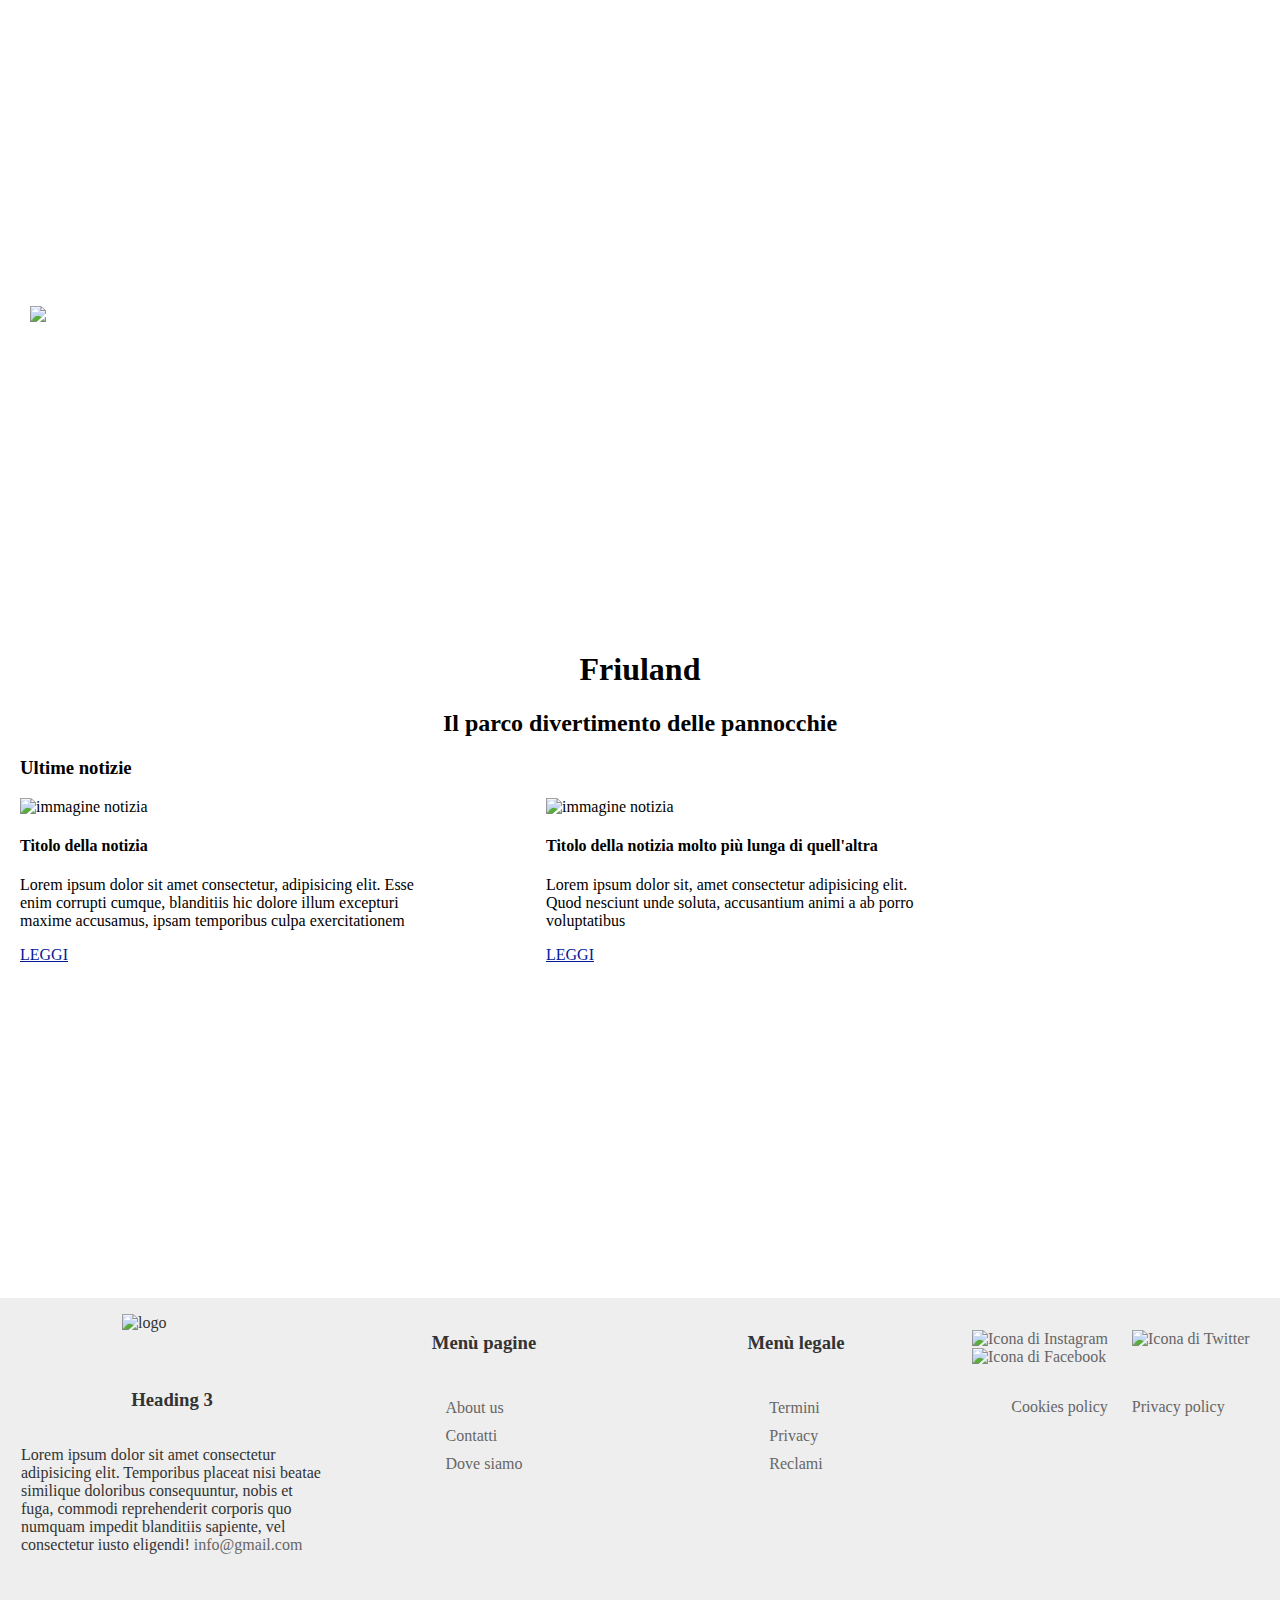
==== index.html @ d3e1cfe0 "change section article" ====
<!DOCTYPE html>
<html lang="it">
    <head>
        <title>Prima Pagina</title>
        <link rel="stylesheet" href="style.css">
    </head>
    <body>
        <header>
            <div class="top-menu">
                <div id="logo">
                    <img src="logo.png" alt="logo" width="200px" height="113px">
                </div>

                <div id="menu">
                    <nav>
                        <ul>
                            <li>
                                <a href="/">Home</a>
                            </li>
                            <li>
                                <a href="/Order online">Order online</a>
                            </li>
                            <li>
                                <a href="/about">About</a>
                            </li>
                            <li>
                                <a href="/news">News</a>
                            </li>
                            <li>
                                <a href="/contact us">contact us</a>
                            </li>
                        </ul>
                    </nav>
               </div>   
        </header>
        <main>
            <h1>Friuland</h1>
            <h2>Il parco divertimento delle pannocchie</h2>
    
            <section class="articles">
                <h3>Ultime notizie</h3>
    
                <div class="articles__wrapper">
                    <article>
                        <picture>
                            <img alt="immagine notizia" src="/gardaland_001.jpg" width="400px" height="294px"/>
                        </picture>
    
                        <h4>Titolo della notizia</h4>
    
                        <p>Lorem ipsum dolor sit amet consectetur, adipisicing elit. 
                            Esse enim corrupti cumque, blanditiis hic dolore illum 
                            excepturi maxime accusamus, ipsam temporibus culpa exercitationem
                        </p>
    
                        <a href="/news/articolo_1.html" title="Titolo della notizia">LEGGI</a>
                    </article>                
                    
                    <article id="right-article">
                        <picture>
                            <img alt="immagine notizia" src="/gardaland_001.jpg" width="400px" height="294px"/>
                        </picture>
    
                        <h4>Titolo della notizia molto più lunga di quell'altra</h4>
    
                        <p>Lorem ipsum dolor sit, amet consectetur adipisicing elit.<br />
                            Quod nesciunt unde soluta, accusantium animi a ab porro voluptatibus </p>
    
                        <a href="/news/articolo_2.html" title="Titolo della notizia molto più lunga di quell'altra">LEGGI</a>
                    </article>
                </div>
            </section>
        </main>
        <footer>
            <div class="left">
                <img src="logo.png" alt="logo" width="100px" height="57px">
                <h3>Heading 3</h3>
                <p>Lorem ipsum dolor sit amet consectetur adipisicing elit. Temporibus placeat nisi beatae similique doloribus consequuntur, nobis et fuga, commodi reprehenderit corporis quo numquam impedit blanditiis sapiente, vel consectetur iusto eligendi!
                    <a href="mailto:info@gmail.com">info@gmail.com</a>
                </p>
            </div>
            <div class="middle-left">
                <h3>Menù pagine</h3>
                <ul>
                    <li><a href="/about_us.html">About us</a></li>
                    <li><a href="/contatti.html">Contatti</a></li>
                    <li><a href="/dove_siamo.html">Dove siamo</a></li>
                </ul>
            </div>
            <div class="middle-right">
                <h3>Menù legale</h3>
                <ul>
                    <li><a href="/termini.html">Termini</a></li>
                    <li><a href="/privacy.html">Privacy</a></li>
                    <li><a href="/reclami.html">Reclami</a></li>
                </ul>
            </div>
            <div class="right">
                <ul>
                    <li><a target="_blank" href="https://instagram.com" aria-label="Friuland su instagram"><img src="insta.jpg" alt="Icona di Instagram" width="50px" height="50px"></a></li>
                    <li><a target="_blank" href="https://twitter.com" aria-label="Friuland su twitter"><img src="twitter.png"  alt="Icona di Twitter" width="50px" height="50px"></a></li>
                    <li><a target="_blank" href="https://facebook.com" aria-label="Friuland su facebook"><img src="facebook.png"  alt="Icona di Facebook" width="50px" height="50px"></a></li>
                </ul>
                <img src="finanziamenti.png" alt="" width="200">
                <ul>
                    <li><a href="/cookie-policy.html">Cookies policy</a></li>
                    <li><a href="/privacy-policy.html">Privacy policy</a></li>
                </ul>
            </div>
        </footer>
</body>
    
</html>
---- style.css ----
a {
    color: #031997
}
header {
    color: #fff;
    height: 70vh;
    display: flex;
    align-items: center;
    justify-content: center;
    background-position: center bottom;
    
    background-image: url(immagine.jpg);
    background-repeat: no-repeat;
    background-size: cover;
}
#menu ul {
    list-style: none;
    margin: 0;
    padding: 0;
}
#menu li {
    display: inline;
    padding: 4px 8px;
    font-size: 22px;
    text-transform: uppercase;
    margin-left: 15px;
}
#menu a {
    color: #fff;
    text-decoration: none;
    transition: color 1s;
}
#menu a:hover {
    color: blue;
    text-decoration: underline;
}
.top-menu {
    list-style: none;
    margin: 0;
    padding: 0;
    display: flex;
    flex-direction: row;
    justify-content: space-between;
    width: 100%;
    padding: 0 30px;
    align-items: center;
}
body {
    margin: 0;
    /* background-image: url(immagine.jpg);
    background-repeat: no-repeat;
    background-size: cover; */
}

@media (min-width:768px) {
    #menu li{
        display: inline;
    }
    header{
        height: 70vh;
    }
}

footer{
    height: 30vh;
    
    display: flex;
    color: #333;
    background-color: #eee;
    padding: 1rem;  
}
footer a{
    color: #666;
    text-decoration: none;
}
.left{
    
    height: 100%;
    width: 25%;
    display: flex;
    align-items: center;
    flex-direction: column;
}
.left p{
    margin-left: 5px;
}
.middle-left{
    
    height: 100%;
    width: 25%;
    display: flex;
    flex-direction: column;
    align-items: center;
}
.middle-left ul{
    padding: 0px;
    margin-bottom: 0px;
}
.middle-left li {
    list-style: none;
    margin-top:  10px;
    
}

.middle-right{
    
    height: 100%;
    width: 25%;
    display: flex;
    flex-direction: column;
    align-items: center;
}
.middle-right ul{
    padding: 0px;
    margin-bottom: 0px;
}
.middle-right li {
    list-style: none;
    margin-top:  10px;
    
}

.right{
    
    height: 100%;
    width: 25%;
    display: flex;
    flex-direction: column;
    align-items: center;
}

.right li{
    list-style: none;
    display: inline;
    margin-left: 20px;
    
}
.right ul{
    padding-left: 0px;
}
main h1,h2{
    text-align: center;
}
.articles{
    margin-left: 20px;
}

.articles__wrapper{
    display: flex;
    width: 100%;
    
}
.articles article{
    /* width: 100%; */
   width: 400px;
   height: 500px;
    
}

.articles img {
    width: 400px;
    max-width: 100%;
    height: auto;
}
#right-article{
    margin-left: 10%;
}
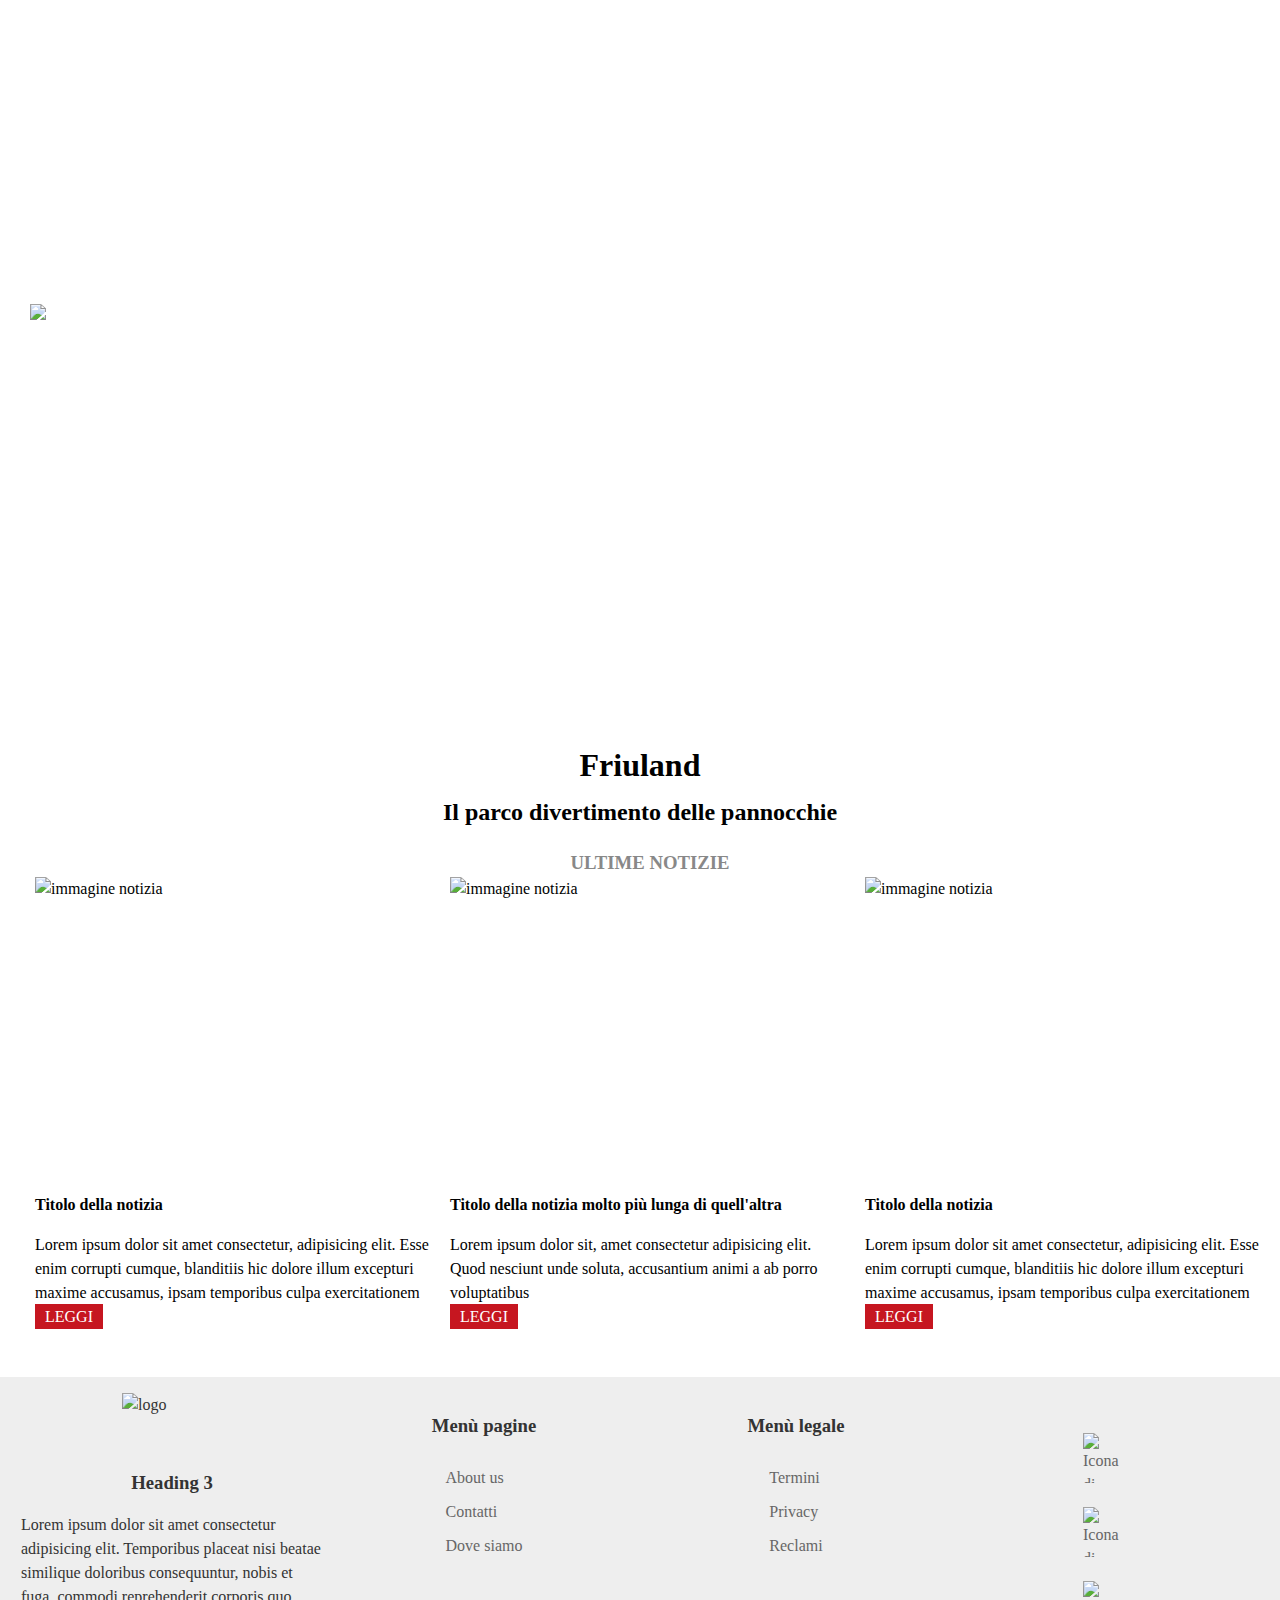
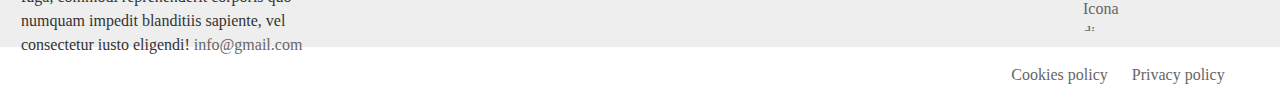
==== commit 44be097f: "aggiunto stile form" ====
--- a/index.html
+++ b/index.html
@@ -4,7 +4,7 @@
         <title>Prima Pagina</title>
         <link rel="stylesheet" href="style.css">
     </head>
-    <body>
+    <body class="homepage">
         <header>
             <div class="top-menu">
                 <div id="logo">
@@ -18,7 +18,7 @@
                                 <a href="/">Home</a>
                             </li>
                             <li>
-                                <a href="/Order online">Order online</a>
+                                <a href="/prenota.html">Prenota</a>
                             </li>
                             <li>
                                 <a href="/about">About</a>
@@ -68,6 +68,20 @@
     
                         <a href="/news/articolo_2.html" title="Titolo della notizia molto più lunga di quell'altra">LEGGI</a>
                     </article>
+                    <article>
+                        <picture>
+                            <img alt="immagine notizia" src="/gardaland_001.jpg" width="400px" height="294px"/>
+                        </picture>
+    
+                        <h4>Titolo della notizia</h4>
+    
+                        <p>Lorem ipsum dolor sit amet consectetur, adipisicing elit. 
+                            Esse enim corrupti cumque, blanditiis hic dolore illum 
+                            excepturi maxime accusamus, ipsam temporibus culpa exercitationem
+                        </p>
+    
+                        <a href="/news/articolo_3.html" title="Titolo della notizia">LEGGI</a>
+                    </article> 
                 </div>
             </section>
         </main>
@@ -97,11 +111,11 @@
             </div>
             <div class="right">
                 <ul>
-                    <li><a target="_blank" href="https://instagram.com" aria-label="Friuland su instagram"><img src="insta.jpg" alt="Icona di Instagram" width="50px" height="50px"></a></li>
+                    <li><a target="_blank" href="https://instagram.com" aria-label="Friuland su instagram"><img src="insta.png" alt="Icona di Instagram" width="50px" height="50px"></a></li>
                     <li><a target="_blank" href="https://twitter.com" aria-label="Friuland su twitter"><img src="twitter.png"  alt="Icona di Twitter" width="50px" height="50px"></a></li>
                     <li><a target="_blank" href="https://facebook.com" aria-label="Friuland su facebook"><img src="facebook.png"  alt="Icona di Facebook" width="50px" height="50px"></a></li>
                 </ul>
-                <img src="finanziamenti.png" alt="" width="200">
+                <img src="finanaziamento.png" alt="" width="200">
                 <ul>
                     <li><a href="/cookie-policy.html">Cookies policy</a></li>
                     <li><a href="/privacy-policy.html">Privacy policy</a></li>
--- a/style.css
+++ b/style.css
@@ -1,3 +1,77 @@
+/* Box sizing rules */
+*,
+*::before,
+*::after {
+  box-sizing: border-box;
+}
+
+/* Remove default margin */
+body,
+h1,
+h2,
+h3,
+h4,
+p,
+figure,
+blockquote,
+dl,
+dd {
+  margin-block-end: 0;
+}
+
+/* Remove list styles on ul, ol elements with a list role, which suggests default styling will be removed */
+ul[role='list'],
+ol[role='list'] {
+  list-style: none;
+}
+
+/* Set core root defaults */
+html:focus-within {
+  scroll-behavior: smooth;
+}
+
+/* Set core body defaults */
+body {
+  min-height: 100vh;
+  text-rendering: optimizeSpeed;
+  line-height: 1.5;
+}
+
+/* A elements that don't have a class get default styles */
+a:not([class]) {
+  text-decoration-skip-ink: auto;
+}
+
+/* Make images easier to work with */
+img,
+picture {
+  max-width: 100%;
+  display: block;
+}
+
+/* Inherit fonts for inputs and buttons */
+input,
+button,
+textarea,
+select {
+  font: inherit;
+}
+
+/* Remove all animations, transitions and smooth scroll for people that prefer not to see them */
+@media (prefers-reduced-motion: reduce) {
+  html:focus-within {
+   scroll-behavior: auto;
+  }
+  
+  *,
+  *::before,
+  *::after {
+    animation-duration: 0.01ms !important;
+    animation-iteration-count: 1 !important;
+    transition-duration: 0.01ms !important;
+    scroll-behavior: auto !important;
+  }
+}
 a {
     color: #031997
 }
@@ -161,7 +235,90 @@
     width: 400px;
     max-width: 100%;
     height: auto;
-}
-#right-article{
+    object-fit: cover;
+}
+/* #right-article{
     margin-left: 10%;
-}
+} */
+
+.articles a {
+    text-decoration: none;
+    background-color: #c61620;
+    color: #fff;
+    padding: 4px 10px;
+}
+
+.articles a:hover {
+    background-color: #ff6666;
+}
+
+.articles__wrapper {
+    justify-content: space-evenly;
+}
+
+.articles h3 {
+    text-align: center;
+    text-transform: uppercase;
+    color: #888;
+}
+
+h1 {
+    margin-bottom: 5px;
+}
+
+h2 {
+    margin-top: 5px;
+    margin-bottom: 10px;
+}
+
+@media (min-width: 768px) {
+    #menu li {
+        display: inline;
+    }
+
+    header {
+        height: 80px;        
+    }
+
+    .homepage header {
+        height: 80vh;
+    }
+}
+
+.page main{
+    width: 900px;
+    margin: 0 auto;
+}
+
+.form-wrapper label{
+    width: 50%;
+    display: inline-block;
+}
+
+.form-wrapper div{
+    display: flex;
+    flex-wrap: nowrap;
+    justify-content: space-between;
+    margin-bottom: 1rem;
+}
+
+.form-wrapper{
+    width: 500px;
+    margin: 2rem auto;
+    
+}
+
+.form-wrapper input ,
+.form-wrapper select{
+    width: 50%;
+    padding: 4px;
+
+}
+
+.form-wrapper .align-column{
+   flex-direction: column;
+}
+
+.form-wrapper input[type="submit"]{
+    margin-left: 50%;
+}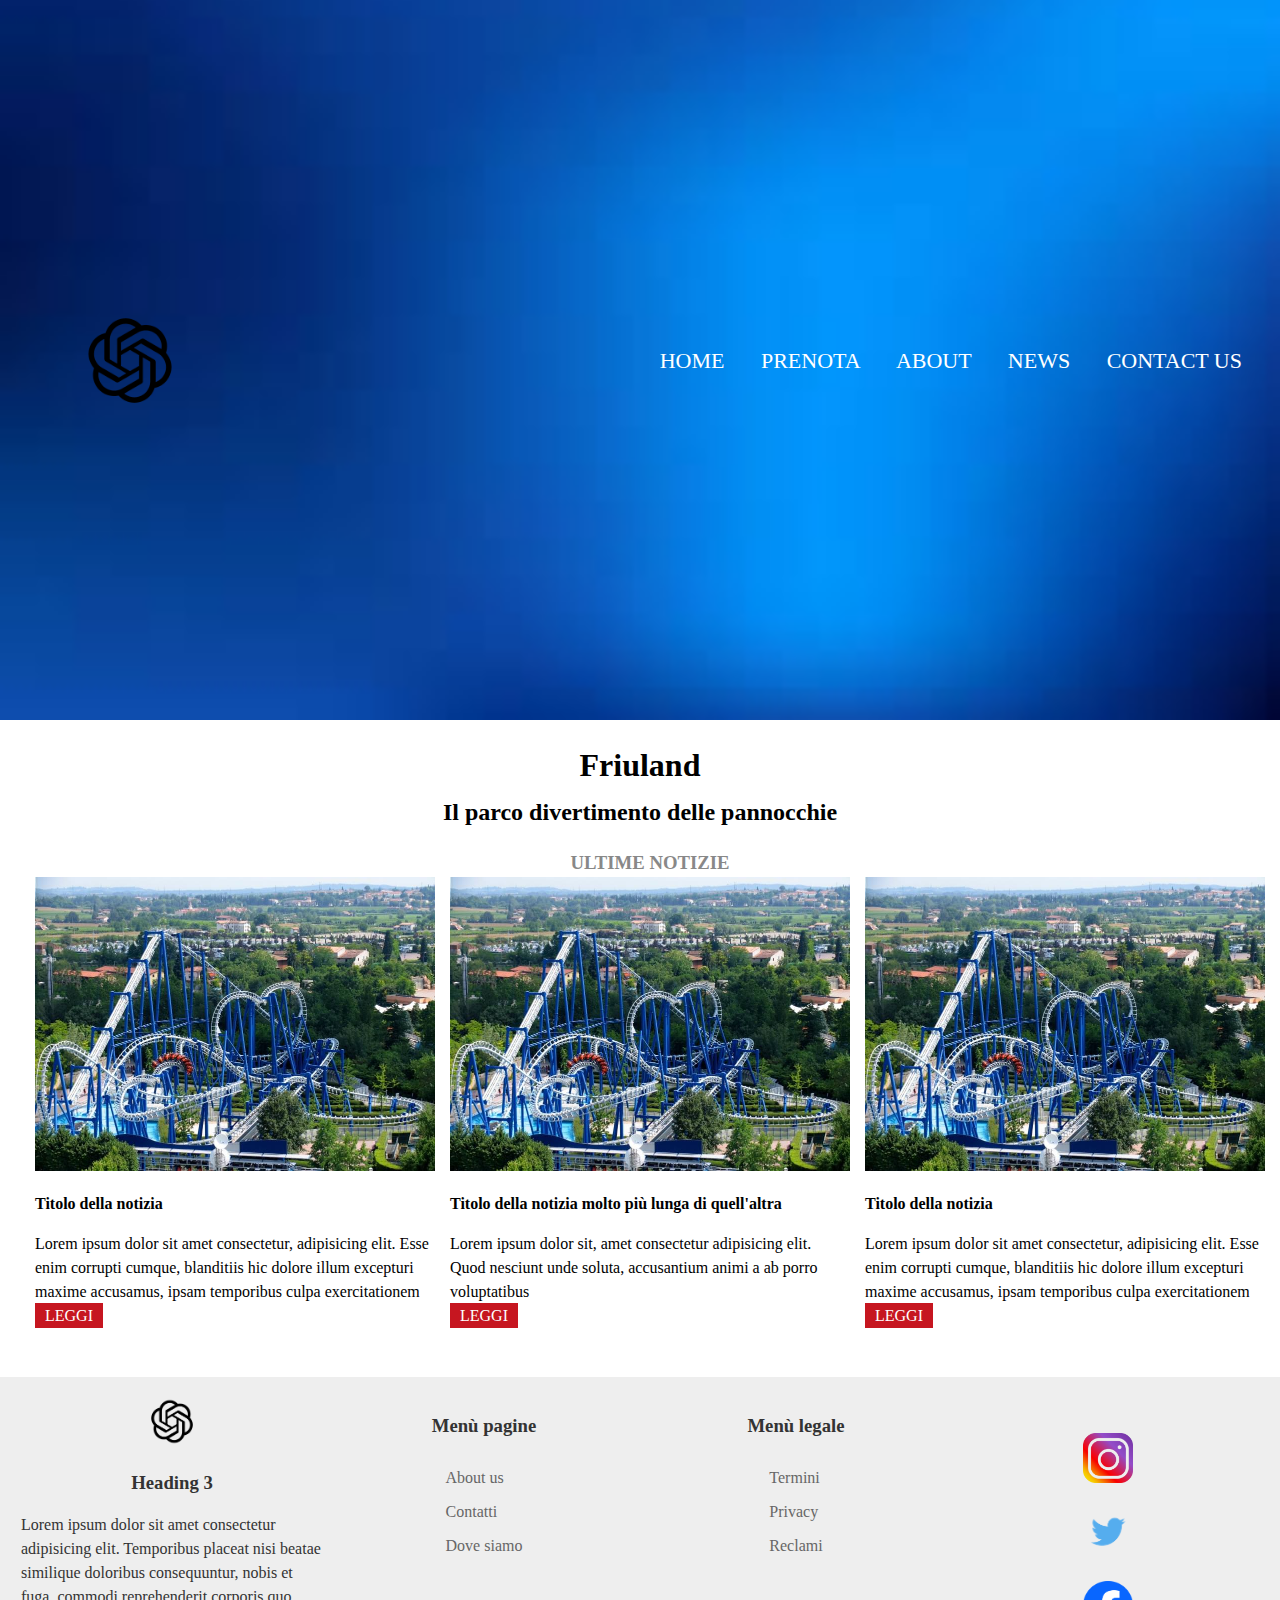
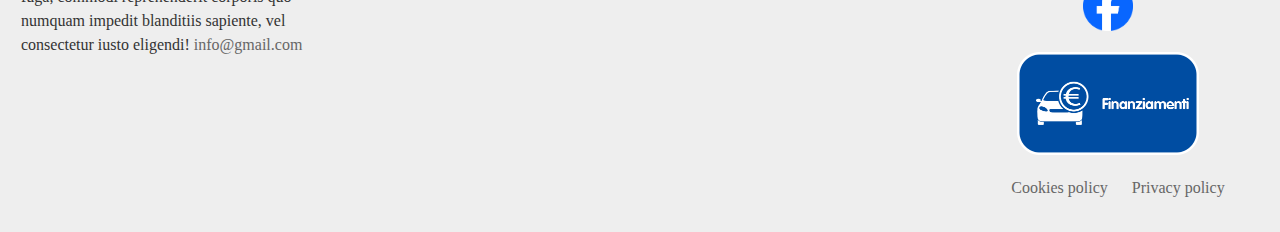
==== commit e3856f87: "change path" ====
--- a/index.html
+++ b/index.html
@@ -2,13 +2,13 @@
 <html lang="it">
     <head>
         <title>Prima Pagina</title>
-        <link rel="stylesheet" href="style.css">
+        <link rel="stylesheet" href="/template/styles/style.css">
     </head>
     <body class="homepage">
         <header>
             <div class="top-menu">
                 <div id="logo">
-                    <img src="logo.png" alt="logo" width="200px" height="113px">
+                    <img src="/template/images/logo.png" alt="logo" width="200px" height="113px">
                 </div>
 
                 <div id="menu">
@@ -43,7 +43,7 @@
                 <div class="articles__wrapper">
                     <article>
                         <picture>
-                            <img alt="immagine notizia" src="/gardaland_001.jpg" width="400px" height="294px"/>
+                            <img alt="immagine notizia" src="/media/gardaland_001.jpg" width="400px" height="294px"/>
                         </picture>
     
                         <h4>Titolo della notizia</h4>
@@ -58,7 +58,7 @@
                     
                     <article id="right-article">
                         <picture>
-                            <img alt="immagine notizia" src="/gardaland_001.jpg" width="400px" height="294px"/>
+                            <img alt="immagine notizia" src="/media/gardaland_001.jpg" width="400px" height="294px"/>
                         </picture>
     
                         <h4>Titolo della notizia molto più lunga di quell'altra</h4>
@@ -70,7 +70,7 @@
                     </article>
                     <article>
                         <picture>
-                            <img alt="immagine notizia" src="/gardaland_001.jpg" width="400px" height="294px"/>
+                            <img alt="immagine notizia" src="/media/gardaland_001.jpg" width="400px" height="294px"/>
                         </picture>
     
                         <h4>Titolo della notizia</h4>
@@ -87,7 +87,7 @@
         </main>
         <footer>
             <div class="left">
-                <img src="logo.png" alt="logo" width="100px" height="57px">
+                <img src="/template/images/logo.png" alt="logo" width="100px" height="57px">
                 <h3>Heading 3</h3>
                 <p>Lorem ipsum dolor sit amet consectetur adipisicing elit. Temporibus placeat nisi beatae similique doloribus consequuntur, nobis et fuga, commodi reprehenderit corporis quo numquam impedit blanditiis sapiente, vel consectetur iusto eligendi!
                     <a href="mailto:info@gmail.com">info@gmail.com</a>
@@ -111,11 +111,11 @@
             </div>
             <div class="right">
                 <ul>
-                    <li><a target="_blank" href="https://instagram.com" aria-label="Friuland su instagram"><img src="insta.png" alt="Icona di Instagram" width="50px" height="50px"></a></li>
-                    <li><a target="_blank" href="https://twitter.com" aria-label="Friuland su twitter"><img src="twitter.png"  alt="Icona di Twitter" width="50px" height="50px"></a></li>
-                    <li><a target="_blank" href="https://facebook.com" aria-label="Friuland su facebook"><img src="facebook.png"  alt="Icona di Facebook" width="50px" height="50px"></a></li>
+                    <li><a target="_blank" href="https://instagram.com" aria-label="Friuland su instagram"><img src="/template/images/insta.png" alt="Icona di Instagram" width="50px" height="50px"></a></li>
+                    <li><a target="_blank" href="https://twitter.com" aria-label="Friuland su twitter"><img src="/template/images/twitter.png"  alt="Icona di Twitter" width="50px" height="50px"></a></li>
+                    <li><a target="_blank" href="https://facebook.com" aria-label="Friuland su facebook"><img src="/template/images/facebook.png"  alt="Icona di Facebook" width="50px" height="50px"></a></li>
                 </ul>
-                <img src="finanaziamento.png" alt="" width="200">
+                <img src="/template/images/finanaziamento.png" alt="" width="200">
                 <ul>
                     <li><a href="/cookie-policy.html">Cookies policy</a></li>
                     <li><a href="/privacy-policy.html">Privacy policy</a></li>
--- a/template/styles/style.css
+++ b/template/styles/style.css
@@ -0,0 +1,327 @@
+/* Box sizing rules */
+*,
+*::before,
+*::after {
+  box-sizing: border-box;
+}
+
+/* Remove default margin */
+body,
+h1,
+h2,
+h3,
+h4,
+p,
+figure,
+blockquote,
+dl,
+dd {
+  margin-block-end: 0;
+}
+
+/* Remove list styles on ul, ol elements with a list role, which suggests default styling will be removed */
+ul[role='list'],
+ol[role='list'] {
+  list-style: none;
+}
+
+/* Set core root defaults */
+html:focus-within {
+  scroll-behavior: smooth;
+}
+
+/* Set core body defaults */
+body {
+  min-height: 100vh;
+  text-rendering: optimizeSpeed;
+  line-height: 1.5;
+}
+
+/* A elements that don't have a class get default styles */
+a:not([class]) {
+  text-decoration-skip-ink: auto;
+}
+
+/* Make images easier to work with */
+img,
+picture {
+  max-width: 100%;
+  display: block;
+}
+
+/* Inherit fonts for inputs and buttons */
+input,
+button,
+textarea,
+select {
+  font: inherit;
+}
+
+/* Remove all animations, transitions and smooth scroll for people that prefer not to see them */
+@media (prefers-reduced-motion: reduce) {
+  html:focus-within {
+   scroll-behavior: auto;
+  }
+  
+  *,
+  *::before,
+  *::after {
+    animation-duration: 0.01ms !important;
+    animation-iteration-count: 1 !important;
+    transition-duration: 0.01ms !important;
+    scroll-behavior: auto !important;
+  }
+}
+a {
+    color: #031997
+}
+header {
+    color: #fff;
+    height: 70vh;
+    display: flex;
+    align-items: center;
+    justify-content: center;
+    background-position: center bottom;
+    
+    background-image: url(/template/images/immagine.jpg);
+    background-repeat: no-repeat;
+    background-size: cover;
+}
+#menu ul {
+    list-style: none;
+    margin: 0;
+    padding: 0;
+}
+#menu li {
+    display: inline;
+    padding: 4px 8px;
+    font-size: 22px;
+    text-transform: uppercase;
+    margin-left: 15px;
+}
+#menu a {
+    color: #fff;
+    text-decoration: none;
+    transition: color 1s;
+}
+#menu a:hover {
+    color: blue;
+    text-decoration: underline;
+}
+#menu{
+    display: flex;
+    align-items: center;
+}
+.top-menu {
+    list-style: none;
+    margin: 0;
+    padding: 0;
+    display: flex;
+    flex-direction: row;
+    justify-content: space-between;
+    width: 100%;
+    padding: 0 30px;
+    align-items: center;
+}
+body {
+    margin: 0;
+    /* background-image: url(immagine.jpg);
+    background-repeat: no-repeat;
+    background-size: cover; */
+}
+
+@media (min-width:768px) {
+    #menu li{
+        display: inline;
+    }
+    header{
+        height: 70vh;
+    }
+}
+
+footer{
+   
+    display: flex;
+    color: #333;
+    background-color: #eee;
+    padding: 1rem;  
+}
+footer a{
+    color: #666;
+    text-decoration: none;
+}
+.left{
+    
+    height: 100%;
+    width: 25%;
+    display: flex;
+    align-items: center;
+    flex-direction: column;
+}
+.left p{
+    margin-left: 5px;
+}
+.middle-left{
+    
+    height: 100%;
+    width: 25%;
+    display: flex;
+    flex-direction: column;
+    align-items: center;
+}
+.middle-left ul{
+    padding: 0px;
+    margin-bottom: 0px;
+}
+.middle-left li {
+    list-style: none;
+    margin-top:  10px;
+    
+}
+
+.middle-right{
+    
+    height: 100%;
+    width: 25%;
+    display: flex;
+    flex-direction: column;
+    align-items: center;
+}
+.middle-right ul{
+    padding: 0px;
+    margin-bottom: 0px;
+}
+.middle-right li {
+    list-style: none;
+    margin-top:  10px;
+    
+}
+
+.right{
+    
+    height: 100%;
+    width: 25%;
+    display: flex;
+    flex-direction: column;
+    align-items: center;
+}
+
+.right li{
+    list-style: none;
+    display: inline;
+    margin-left: 20px;
+    
+}
+.right ul{
+    padding-left: 0px;
+}
+main h1,h2{
+    text-align: center;
+}
+.articles{
+    margin-left: 20px;
+}
+
+.articles__wrapper{
+    display: flex;
+    width: 100%;
+    
+}
+.articles article{
+    /* width: 100%; */
+   width: 400px;
+   height: 500px;
+    
+}
+
+.articles img {
+    width: 400px;
+    max-width: 100%;
+    height: auto;
+    object-fit: cover;
+}
+/* #right-article{
+    margin-left: 10%;
+} */
+
+.articles a {
+    text-decoration: none;
+    background-color: #c61620;
+    color: #fff;
+    padding: 4px 10px;
+}
+
+.articles a:hover {
+    background-color: #ff6666;
+}
+
+.articles__wrapper {
+    justify-content: space-evenly;
+}
+
+.articles h3 {
+    text-align: center;
+    text-transform: uppercase;
+    color: #888;
+}
+
+h1 {
+    margin-bottom: 5px;
+}
+
+h2 {
+    margin-top: 5px;
+    margin-bottom: 10px;
+}
+
+@media (min-width: 768px) {
+    #menu li {
+        display: inline;
+    }
+
+    header {
+        height: 80px;        
+    }
+
+    .homepage header {
+        height: 80vh;
+    }
+}
+
+.page main{
+    width: 900px;
+    margin: 0 auto;
+}
+
+.form-wrapper label{
+    width: 50%;
+    display: inline-block;
+}
+
+.form-wrapper div{
+    display: flex;
+    flex-wrap: nowrap;
+    justify-content: space-between;
+    margin-bottom: 1rem;
+}
+
+.form-wrapper{
+    width: 500px;
+    margin: 2rem auto;
+    
+}
+
+.form-wrapper input ,
+.form-wrapper select{
+    width: 50%;
+    padding: 4px;
+
+}
+
+.form-wrapper .align-column{
+   flex-direction: column;
+}
+
+.form-wrapper input[type="submit"]{
+    margin-left: 50%;
+}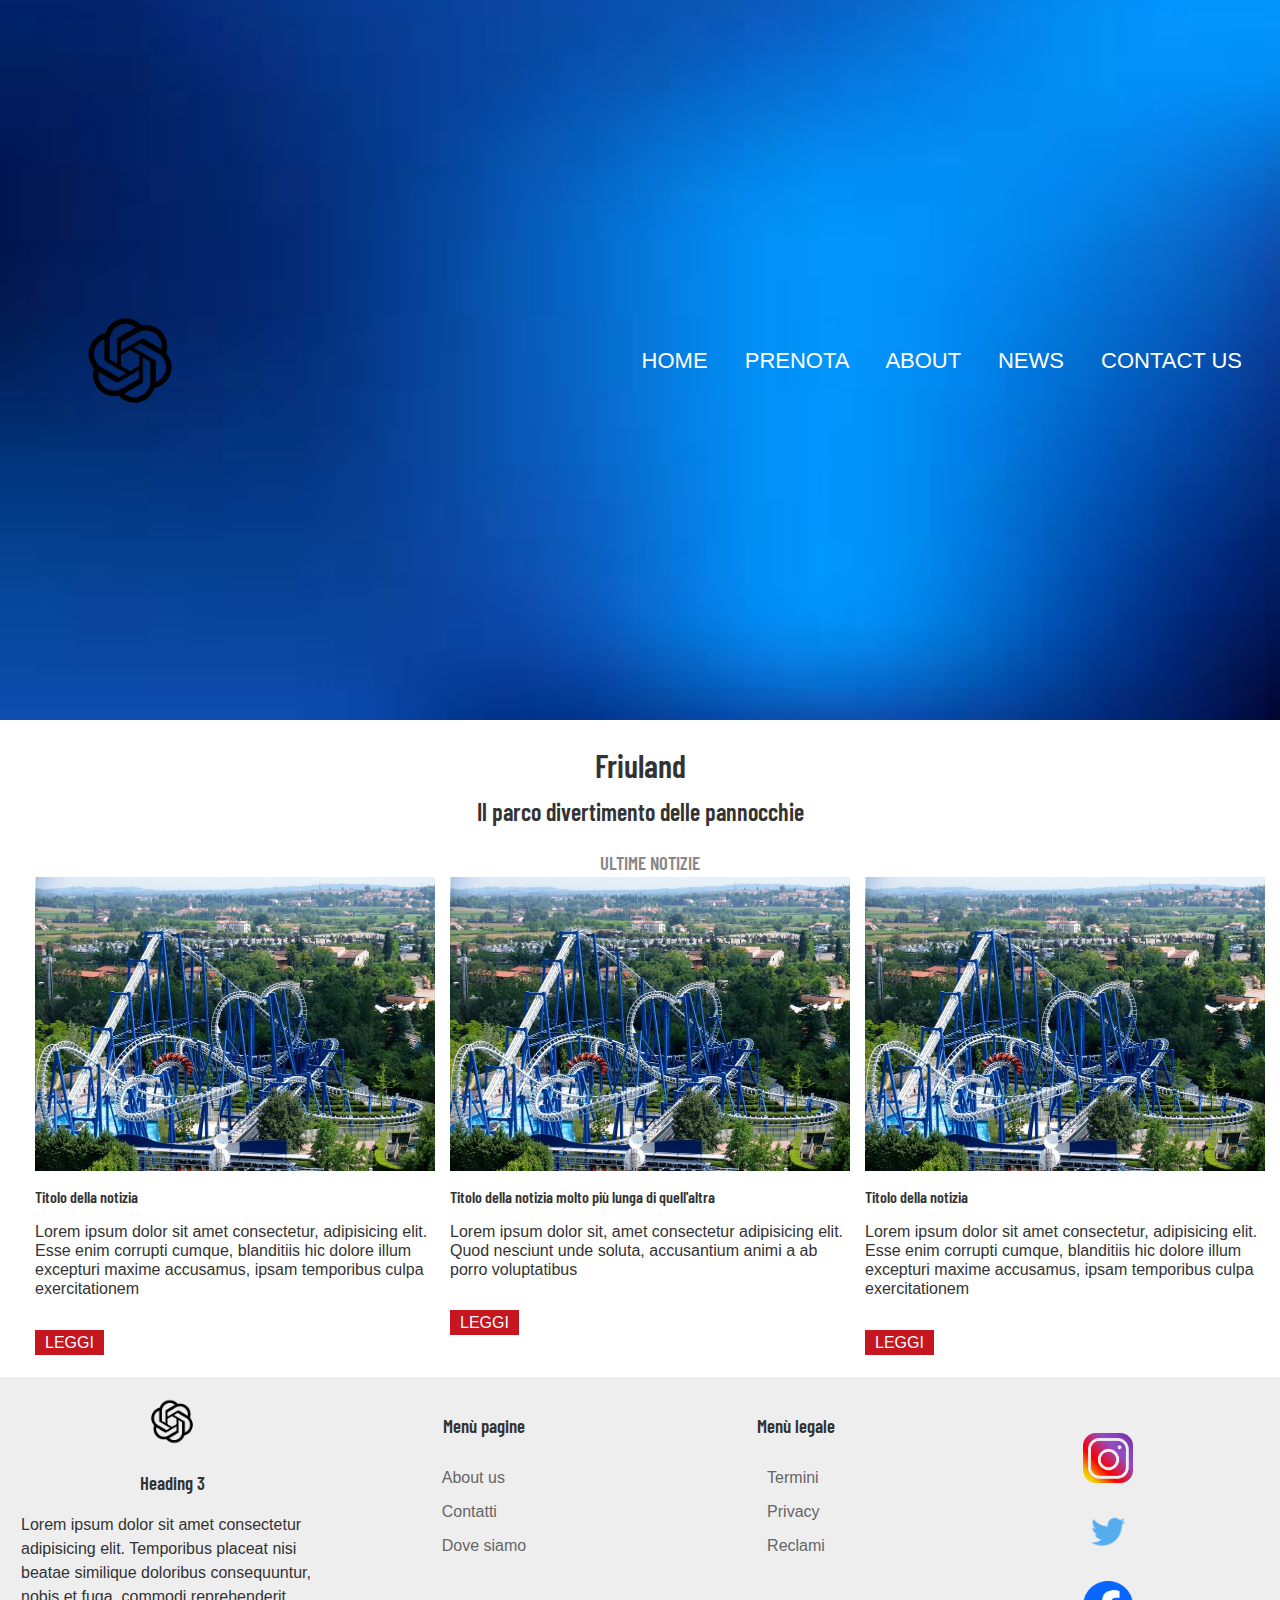
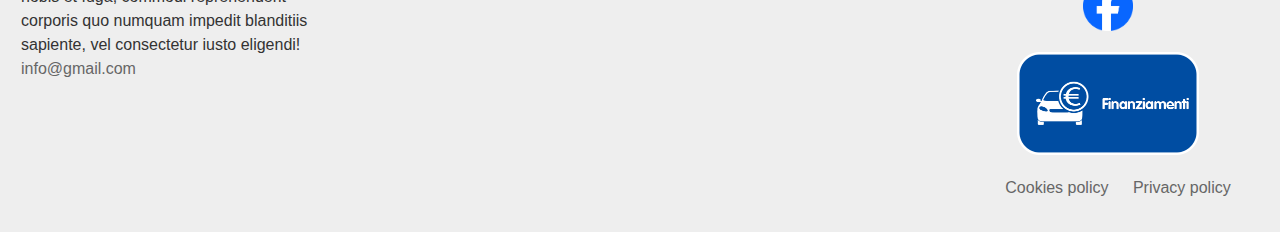
==== commit 035e2761: "add font" ====
--- a/index.html
+++ b/index.html
@@ -2,7 +2,15 @@
 <html lang="it">
     <head>
         <title>Prima Pagina</title>
+
+        <link rel="preconnect" href="https://fonts.googleapis.com">
+        <link rel="preconnect" href="https://fonts.gstatic.com" crossorigin>
+
         <link rel="stylesheet" href="/template/styles/style.css">
+
+        
+        <link href="https://fonts.googleapis.com/css2?family=Barlow+Condensed:wght@500;600&family=Roboto:wght@300;400;500&display=swap" rel="stylesheet">
+
     </head>
     <body class="homepage">
         <header>
--- a/template/styles/style.css
+++ b/template/styles/style.css
@@ -72,6 +72,27 @@
     scroll-behavior: auto !important;
   }
 }
+
+
+.roboto-light {
+    font-family: "Roboto", sans-serif;
+    font-weight: 300;
+    font-style: normal;
+}
+  
+  .roboto-regular {
+    font-family: "Roboto", sans-serif;
+    font-weight: 400;
+    font-style: normal;
+}
+  
+  .roboto-medium {
+    font-family: "Roboto", sans-serif;
+    font-weight: 500;
+    font-style: normal;
+}
+  
+
 a {
     color: #031997
 }
@@ -125,9 +146,8 @@
 }
 body {
     margin: 0;
-    /* background-image: url(immagine.jpg);
-    background-repeat: no-repeat;
-    background-size: cover; */
+    color: #333;
+    font-family: Arial, Helvetica, sans-serif;
 }
 
 @media (min-width:768px) {
@@ -217,6 +237,22 @@
 }
 main h1,h2{
     text-align: center;
+    
+}
+
+h1,h2,h3,h4{
+    font-family: "Barlow Condensed", sans-serif;
+    font-weight: 600;
+    font-style: normal;
+}
+.articles h4{
+    line-height: 1.2;
+    margin-top: 1rem;
+    
+}
+.articles p{
+    line-height: 1.2;
+    margin-bottom: 2rem;
 }
 .articles{
     margin-left: 20px;
@@ -296,6 +332,8 @@
 .form-wrapper label{
     width: 50%;
     display: inline-block;
+    line-height: 2.2;
+    
 }
 
 .form-wrapper div{
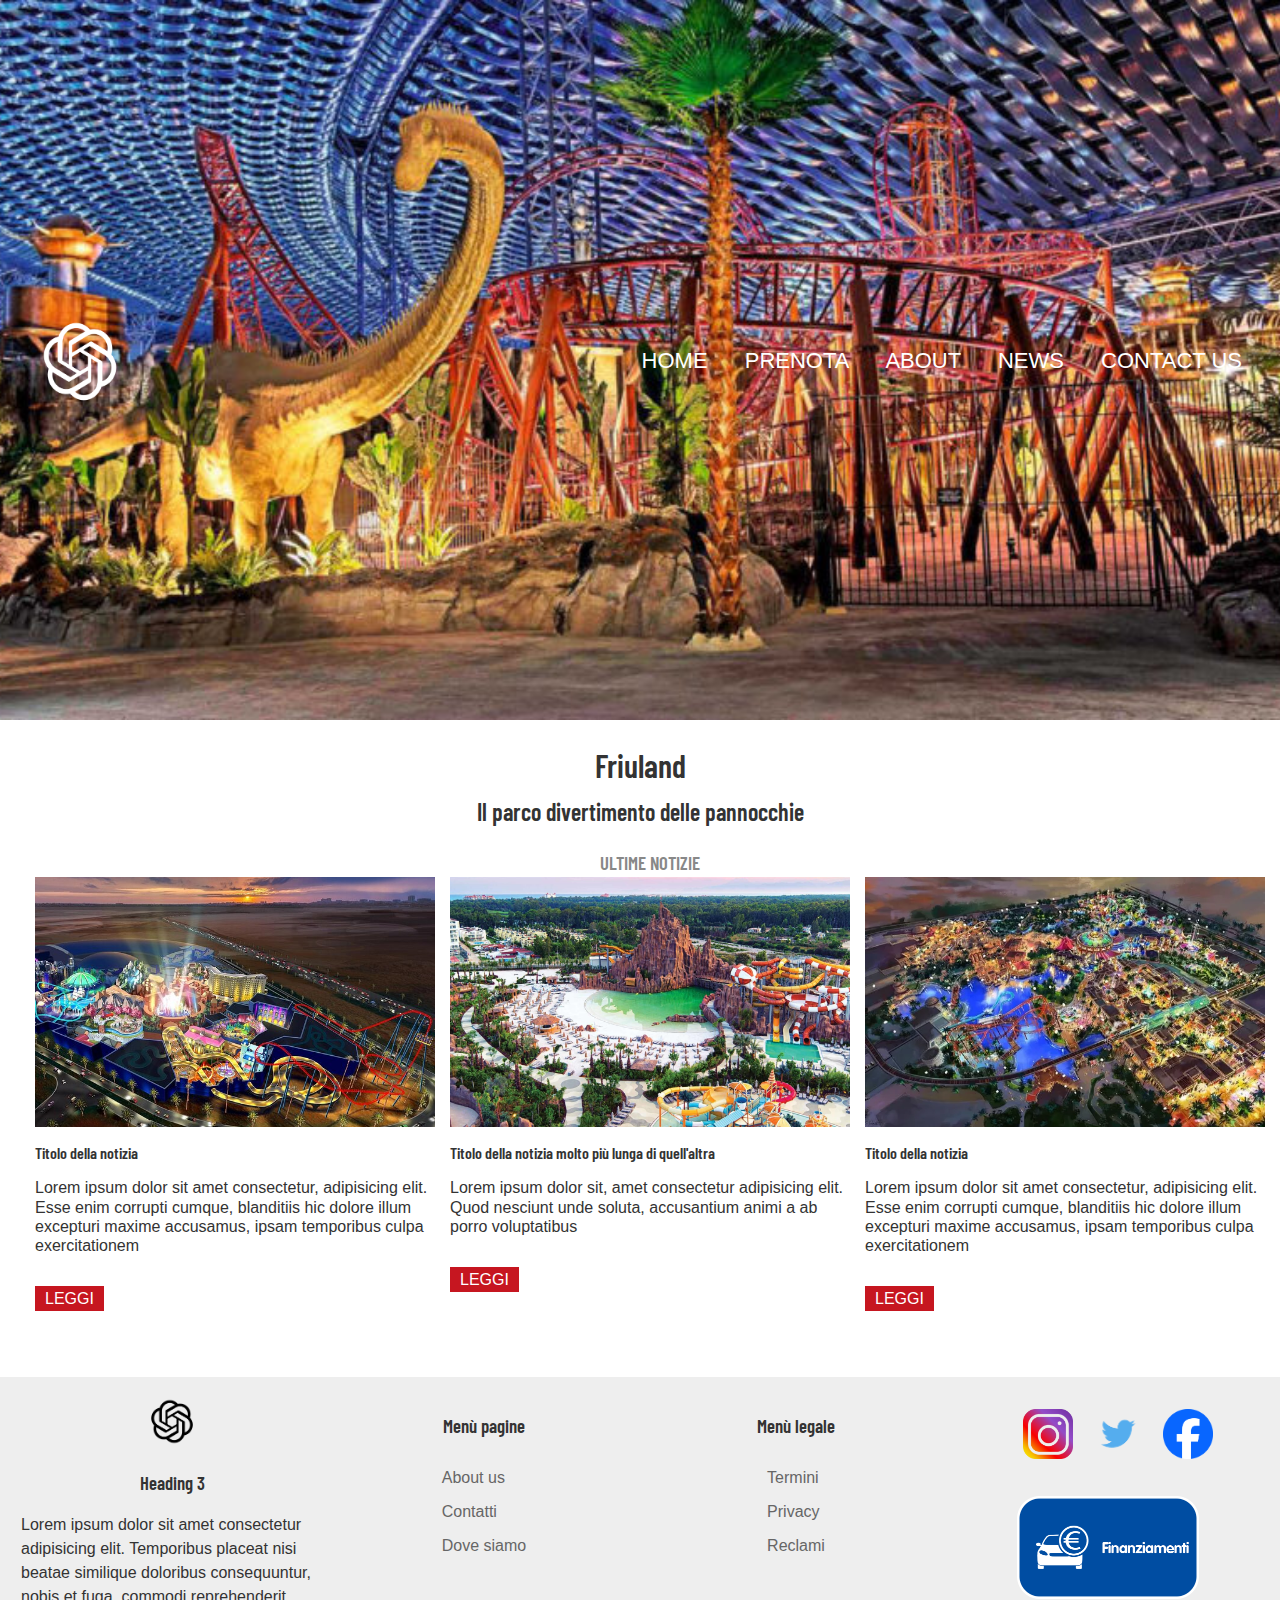
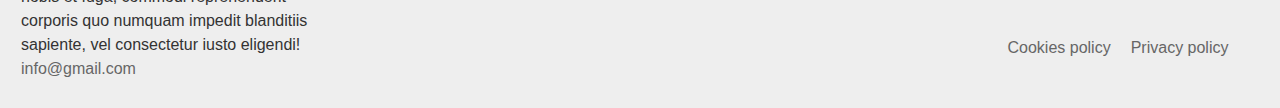
==== commit 8998fc03: "chanhe imgs" ====
--- a/index.html
+++ b/index.html
@@ -11,12 +11,14 @@
         
         <link href="https://fonts.googleapis.com/css2?family=Barlow+Condensed:wght@500;600&family=Roboto:wght@300;400;500&display=swap" rel="stylesheet">
 
+       
+
     </head>
     <body class="homepage">
         <header>
             <div class="top-menu">
                 <div id="logo">
-                    <img src="/template/images/logo.png" alt="logo" width="200px" height="113px">
+                    <img src="/template/images/logo2.png" alt="logo">
                 </div>
 
                 <div id="menu">
@@ -51,7 +53,7 @@
                 <div class="articles__wrapper">
                     <article>
                         <picture>
-                            <img alt="immagine notizia" src="/media/gardaland_001.jpg" width="400px" height="294px"/>
+                            <img alt="immagine notizia" src="/media/articolo1.jpg" width="400px" height="294px"/>
                         </picture>
     
                         <h4>Titolo della notizia</h4>
@@ -66,7 +68,7 @@
                     
                     <article id="right-article">
                         <picture>
-                            <img alt="immagine notizia" src="/media/gardaland_001.jpg" width="400px" height="294px"/>
+                            <img alt="immagine notizia" src="/media/articolo2.jpg" width="400px" height="294px"/>
                         </picture>
     
                         <h4>Titolo della notizia molto più lunga di quell'altra</h4>
@@ -78,7 +80,7 @@
                     </article>
                     <article>
                         <picture>
-                            <img alt="immagine notizia" src="/media/gardaland_001.jpg" width="400px" height="294px"/>
+                            <img alt="immagine notizia" src="/media/articolo3.webp" width="400px" height="294px"/>
                         </picture>
     
                         <h4>Titolo della notizia</h4>
@@ -124,7 +126,7 @@
                     <li><a target="_blank" href="https://facebook.com" aria-label="Friuland su facebook"><img src="/template/images/facebook.png"  alt="Icona di Facebook" width="50px" height="50px"></a></li>
                 </ul>
                 <img src="/template/images/finanaziamento.png" alt="" width="200">
-                <ul>
+                <ul id="last-ul">
                     <li><a href="/cookie-policy.html">Cookies policy</a></li>
                     <li><a href="/privacy-policy.html">Privacy policy</a></li>
                 </ul>
--- a/template/styles/style.css
+++ b/template/styles/style.css
@@ -104,9 +104,14 @@
     justify-content: center;
     background-position: center bottom;
     
-    background-image: url(/template/images/immagine.jpg);
+    background-image: url(/template/images/img-background.jpg);
     background-repeat: no-repeat;
     background-size: cover;
+}
+.top-menu #logo img{
+
+    width: 100px;
+    height: 100px;
 }
 #menu ul {
     list-style: none;
@@ -228,12 +233,17 @@
 
 .right li{
     list-style: none;
-    display: inline;
+    /* display: inline; */
     margin-left: 20px;
     
 }
 .right ul{
     padding-left: 0px;
+    display: flex;
+    margin-bottom: 2rem;
+}
+#last-ul{
+    margin-top: 2rem;
 }
 main h1,h2{
     text-align: center;
@@ -273,7 +283,7 @@
 .articles img {
     width: 400px;
     max-width: 100%;
-    height: auto;
+    height: 250px;
     object-fit: cover;
 }
 /* #right-article{
@@ -310,20 +320,6 @@
     margin-bottom: 10px;
 }
 
-@media (min-width: 768px) {
-    #menu li {
-        display: inline;
-    }
-
-    header {
-        height: 80px;        
-    }
-
-    .homepage header {
-        height: 80vh;
-    }
-}
-
 .page main{
     width: 900px;
     margin: 0 auto;
@@ -362,4 +358,23 @@
 
 .form-wrapper input[type="submit"]{
     margin-left: 50%;
+}
+
+@media (min-width: 768px) {
+    #menu li {
+        display: inline;
+    }
+
+    header {
+        height: 80px;        
+    }
+
+    .homepage header {
+        height: 80vh;
+    }
+}
+@media (max-width: 768px) {
+    footer{
+        flex-direction: column;
+    }
 }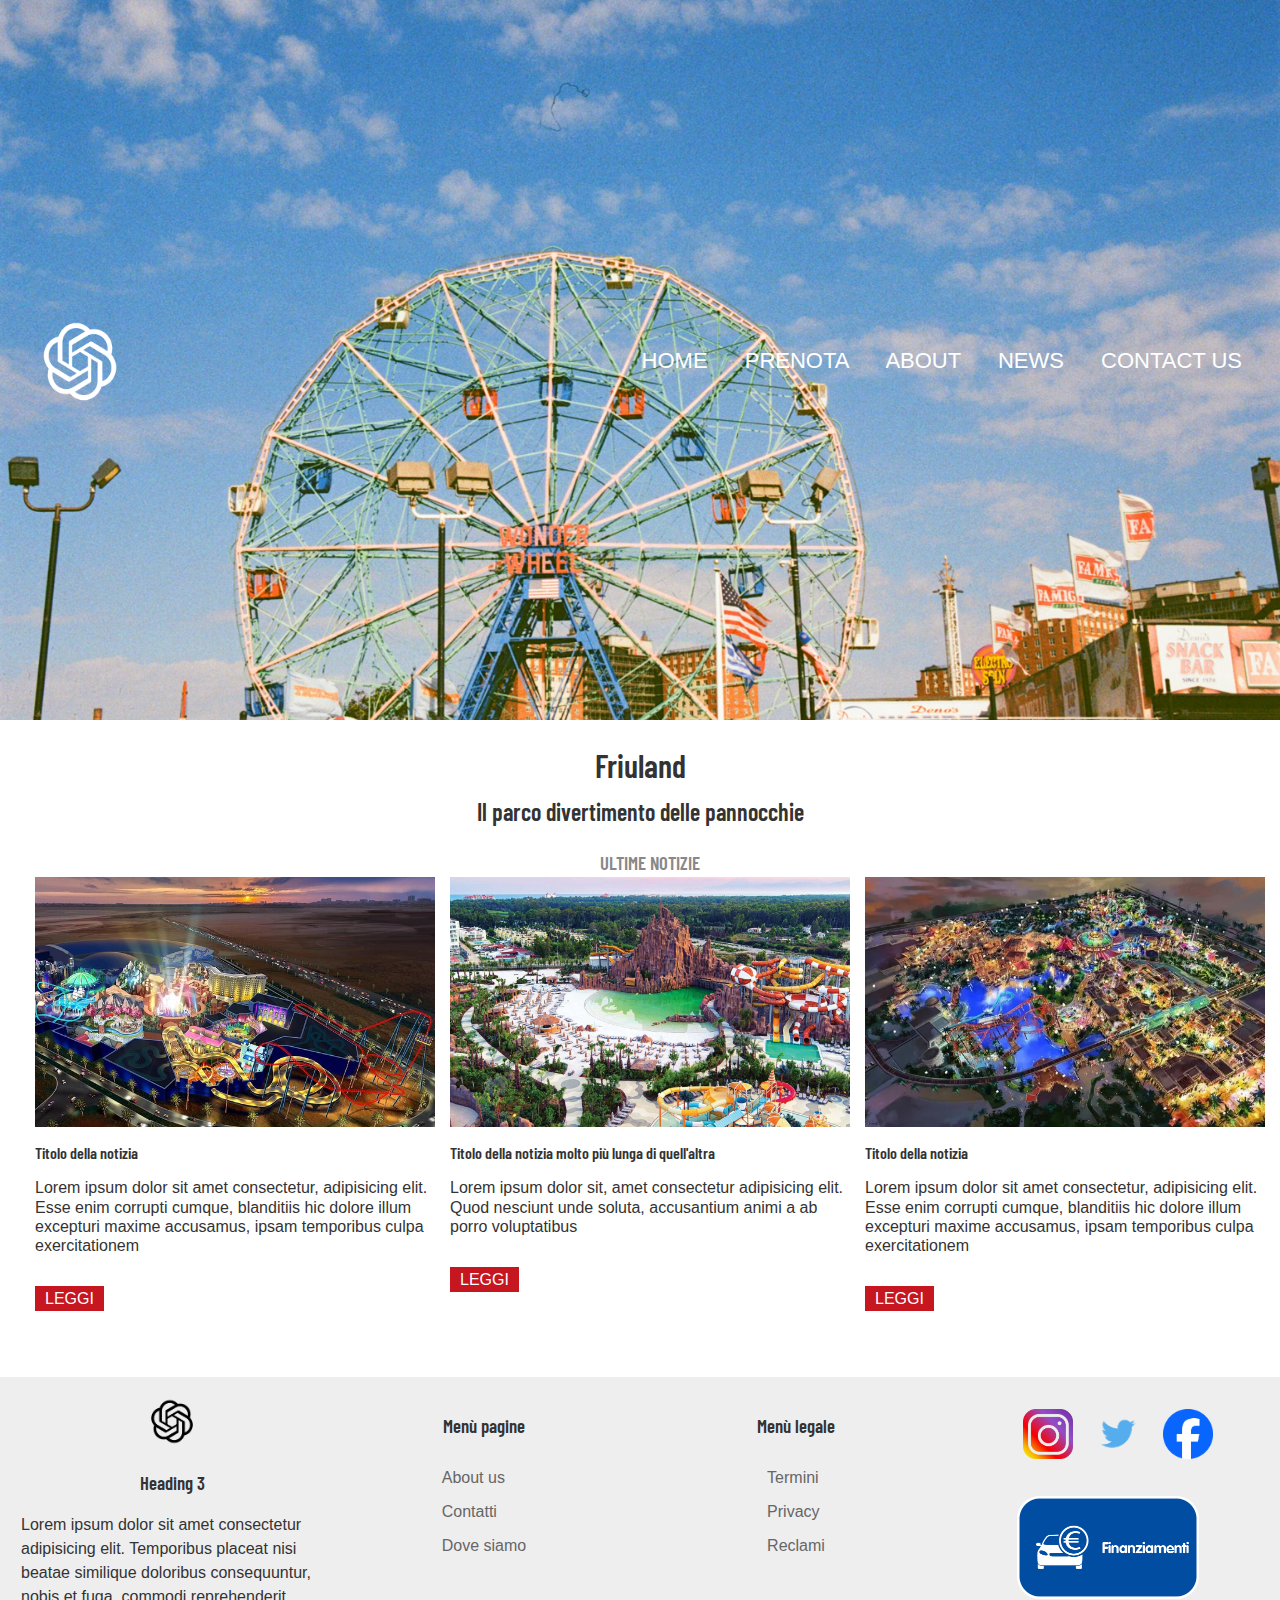
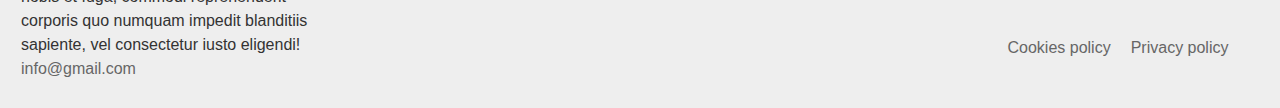
==== commit 5183f474: "change aria-label footer" ====
--- a/index.html
+++ b/index.html
@@ -10,7 +10,7 @@
 
         
         <link href="https://fonts.googleapis.com/css2?family=Barlow+Condensed:wght@500;600&family=Roboto:wght@300;400;500&display=swap" rel="stylesheet">
-
+        
        
 
     </head>
@@ -121,9 +121,9 @@
             </div>
             <div class="right">
                 <ul>
-                    <li><a target="_blank" href="https://instagram.com" aria-label="Friuland su instagram"><img src="/template/images/insta.png" alt="Icona di Instagram" width="50px" height="50px"></a></li>
-                    <li><a target="_blank" href="https://twitter.com" aria-label="Friuland su twitter"><img src="/template/images/twitter.png"  alt="Icona di Twitter" width="50px" height="50px"></a></li>
-                    <li><a target="_blank" href="https://facebook.com" aria-label="Friuland su facebook"><img src="/template/images/facebook.png"  alt="Icona di Facebook" width="50px" height="50px"></a></li>
+                    <li><a target="_blank" href="https://instagram.com" aria-label="Friuland's instagram"><img src="/template/images/insta.png" alt="Icona di Instagram" width="50px" height="50px"></a></li>
+                    <li><a target="_blank" href="https://twitter.com" aria-label="Friuland's twitter"><img src="/template/images/twitter.png"  alt="Icona di Twitter" width="50px" height="50px"></a></li>
+                    <li><a target="_blank" href="https://facebook.com" aria-label="Friuland's facebook"><img src="/template/images/facebook.png"  alt="Icona di Facebook" width="50px" height="50px"></a></li>
                 </ul>
                 <img src="/template/images/finanaziamento.png" alt="" width="200">
                 <ul id="last-ul">
--- a/template/styles/style.css
+++ b/template/styles/style.css
@@ -104,7 +104,7 @@
     justify-content: center;
     background-position: center bottom;
     
-    background-image: url(/template/images/img-background.jpg);
+    background-image: url(/template/images/background2.jpg);
     background-repeat: no-repeat;
     background-size: cover;
 }
@@ -377,4 +377,41 @@
     footer{
         flex-direction: column;
     }
-}+    #menu ul{
+        display: flex;
+        flex-direction: column;
+    }
+    #menu li+li{
+        margin-top: 2rem;
+    }
+    .articles__wrapper{
+        flex-direction: column;
+        align-items: center;
+        }
+    .articles{
+        margin-left: 0;
+    }
+    .left, .right, .middle-left, .middle-right{
+        width: 100%;
+    }
+    .left p{
+        margin-left: 0;
+        
+    }
+    .left{
+        align-items: baseline;
+    }
+    .left img{
+        position: relative;
+        right: 30px
+    }
+    .right{
+        align-items: baseline;
+        margin-top: 1rem;
+    }
+    .middle-left,.middle-right{
+        width: 100%;
+        align-items: baseline;
+    }
+    
+}
